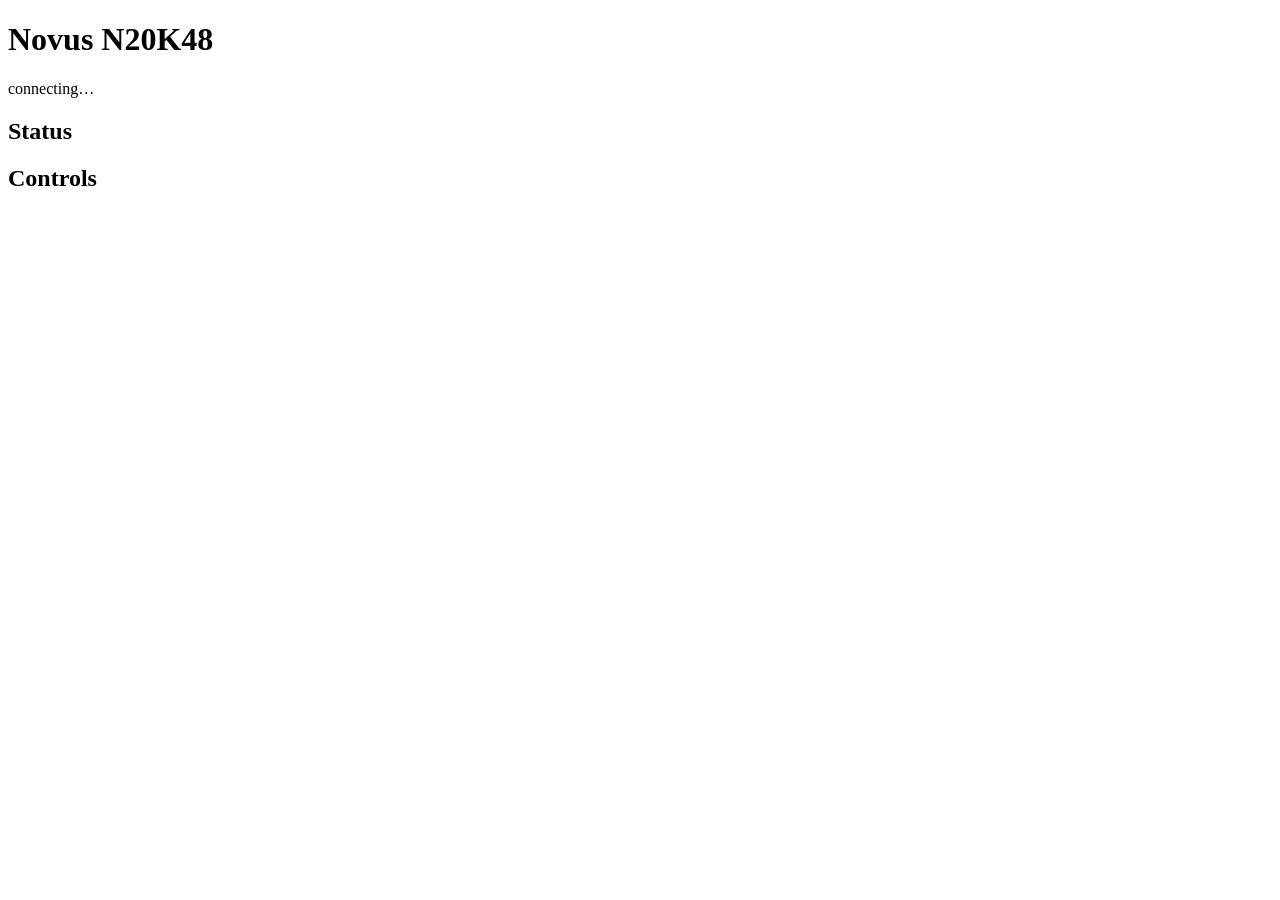
==== app/static/index.html @ 55de8d3a "Scaffold Modbus TCP dashboard for Novus N20K48 via CG WiFi module FastAPI backend polls the device o" ====
<!doctype html>
<html lang="en">
<head>
  <meta charset="utf-8" />
  <meta name="viewport" content="width=device-width, initial-scale=1" />
  <title>Novus N20K48 Control</title>
  <link rel="stylesheet" href="/static/style.css" />
</head>
<body>
  <header>
    <h1>Novus N20K48</h1>
    <div id="conn-status" class="status status-unknown">
      <span class="dot"></span>
      <span class="label">connecting…</span>
    </div>
  </header>

  <main>
    <section id="readings">
      <h2>Status</h2>
      <div id="reading-cards" class="card-grid"></div>
    </section>

    <section id="chart-section" hidden>
      <h2><span id="chart-title"></span></h2>
      <div class="range-buttons">
        <button data-minutes="60">1h</button>
        <button data-minutes="360">6h</button>
        <button data-minutes="1440">24h</button>
        <button data-minutes="10080">7d</button>
      </div>
      <canvas id="chart" width="800" height="240"></canvas>
    </section>

    <section id="controls">
      <h2>Controls</h2>
      <div id="control-list" class="control-list"></div>
    </section>
  </main>

  <script src="/static/app.js"></script>
</body>
</html>
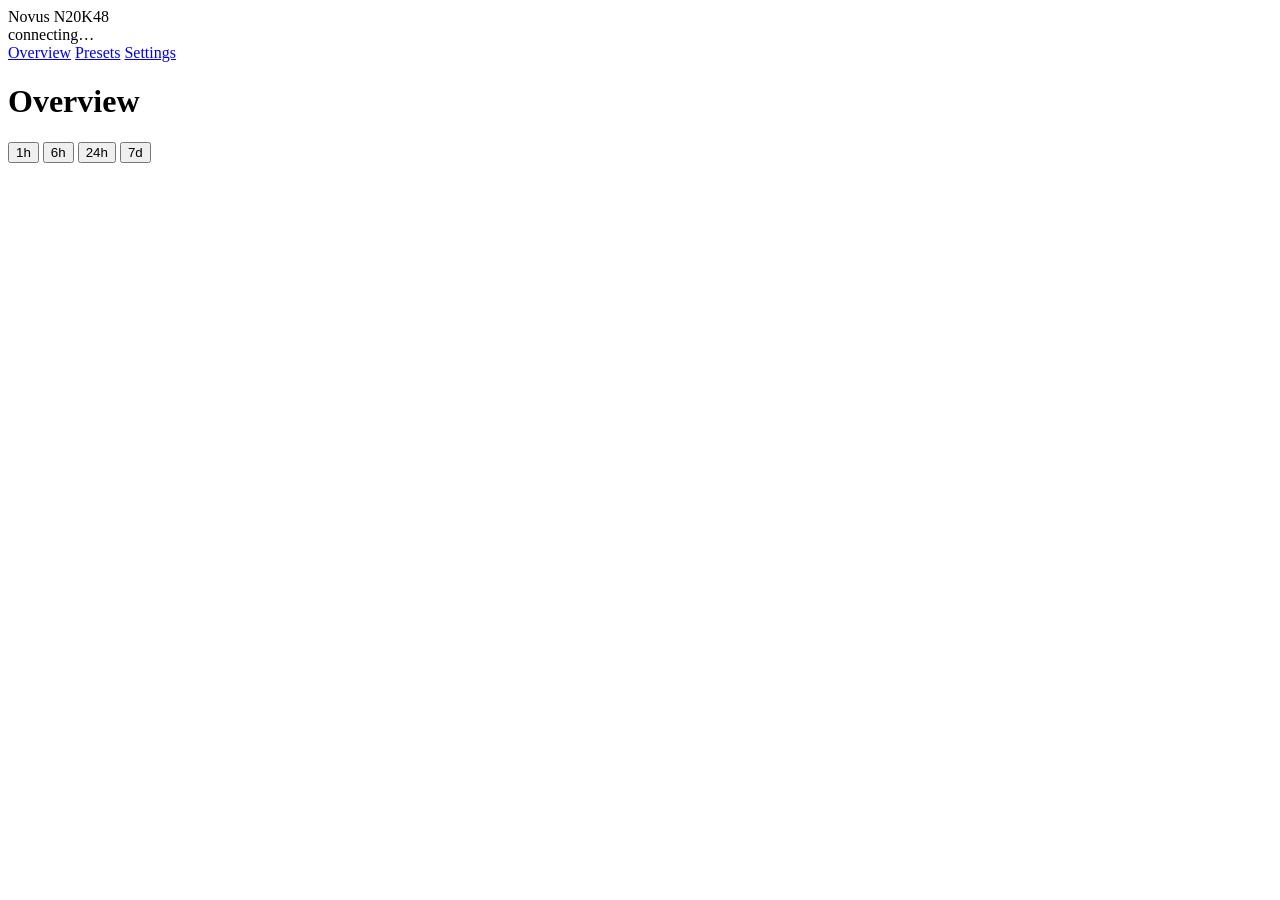
==== commit a9e3a5f4: "Add overview dashboard, run presets, and fix Modbus scaling bugs - Fix MODBUS_UNIT_ID: the CG-WiFi m" ====
--- a/app/static/index.html
+++ b/app/static/index.html
@@ -7,37 +7,43 @@
   <link rel="stylesheet" href="/static/style.css" />
 </head>
 <body>
-  <header>
-    <h1>Novus N20K48</h1>
-    <div id="conn-status" class="status status-unknown">
-      <span class="dot"></span>
-      <span class="label">connecting…</span>
-    </div>
-  </header>
+  <div class="app">
+    <nav class="sidebar">
+      <div class="brand">Novus N20K48</div>
+      <div id="conn-status" class="status status-unknown">
+        <span class="dot"></span>
+        <span class="label">connecting…</span>
+      </div>
+      <div class="nav-links">
+        <a href="/" class="nav-link active">Overview</a>
+        <a href="/static/presets.html" class="nav-link">Presets</a>
+        <a href="/static/settings.html" class="nav-link">Settings</a>
+      </div>
+    </nav>
 
-  <main>
-    <section id="readings">
-      <h2>Status</h2>
-      <div id="reading-cards" class="card-grid"></div>
-    </section>
+    <main>
+      <h1>Overview</h1>
 
-    <section id="chart-section" hidden>
-      <h2><span id="chart-title"></span></h2>
-      <div class="range-buttons">
-        <button data-minutes="60">1h</button>
-        <button data-minutes="360">6h</button>
-        <button data-minutes="1440">24h</button>
-        <button data-minutes="10080">7d</button>
-      </div>
-      <canvas id="chart" width="800" height="240"></canvas>
-    </section>
+      <div id="device-state" class="state-badges"></div>
 
-    <section id="controls">
-      <h2>Controls</h2>
-      <div id="control-list" class="control-list"></div>
-    </section>
-  </main>
+      <div id="overview-cards" class="card-grid overview-cards"></div>
 
-  <script src="/static/app.js"></script>
+      <section id="overview-chart-section">
+        <div class="chart-header">
+          <div id="chart-legend" class="chart-legend"></div>
+          <div class="range-buttons">
+            <button data-minutes="60" class="active">1h</button>
+            <button data-minutes="360">6h</button>
+            <button data-minutes="1440">24h</button>
+            <button data-minutes="10080">7d</button>
+          </div>
+        </div>
+        <canvas id="overview-chart" width="900" height="320"></canvas>
+      </section>
+    </main>
+  </div>
+
+  <script src="/static/common.js"></script>
+  <script src="/static/overview.js"></script>
 </body>
 </html>
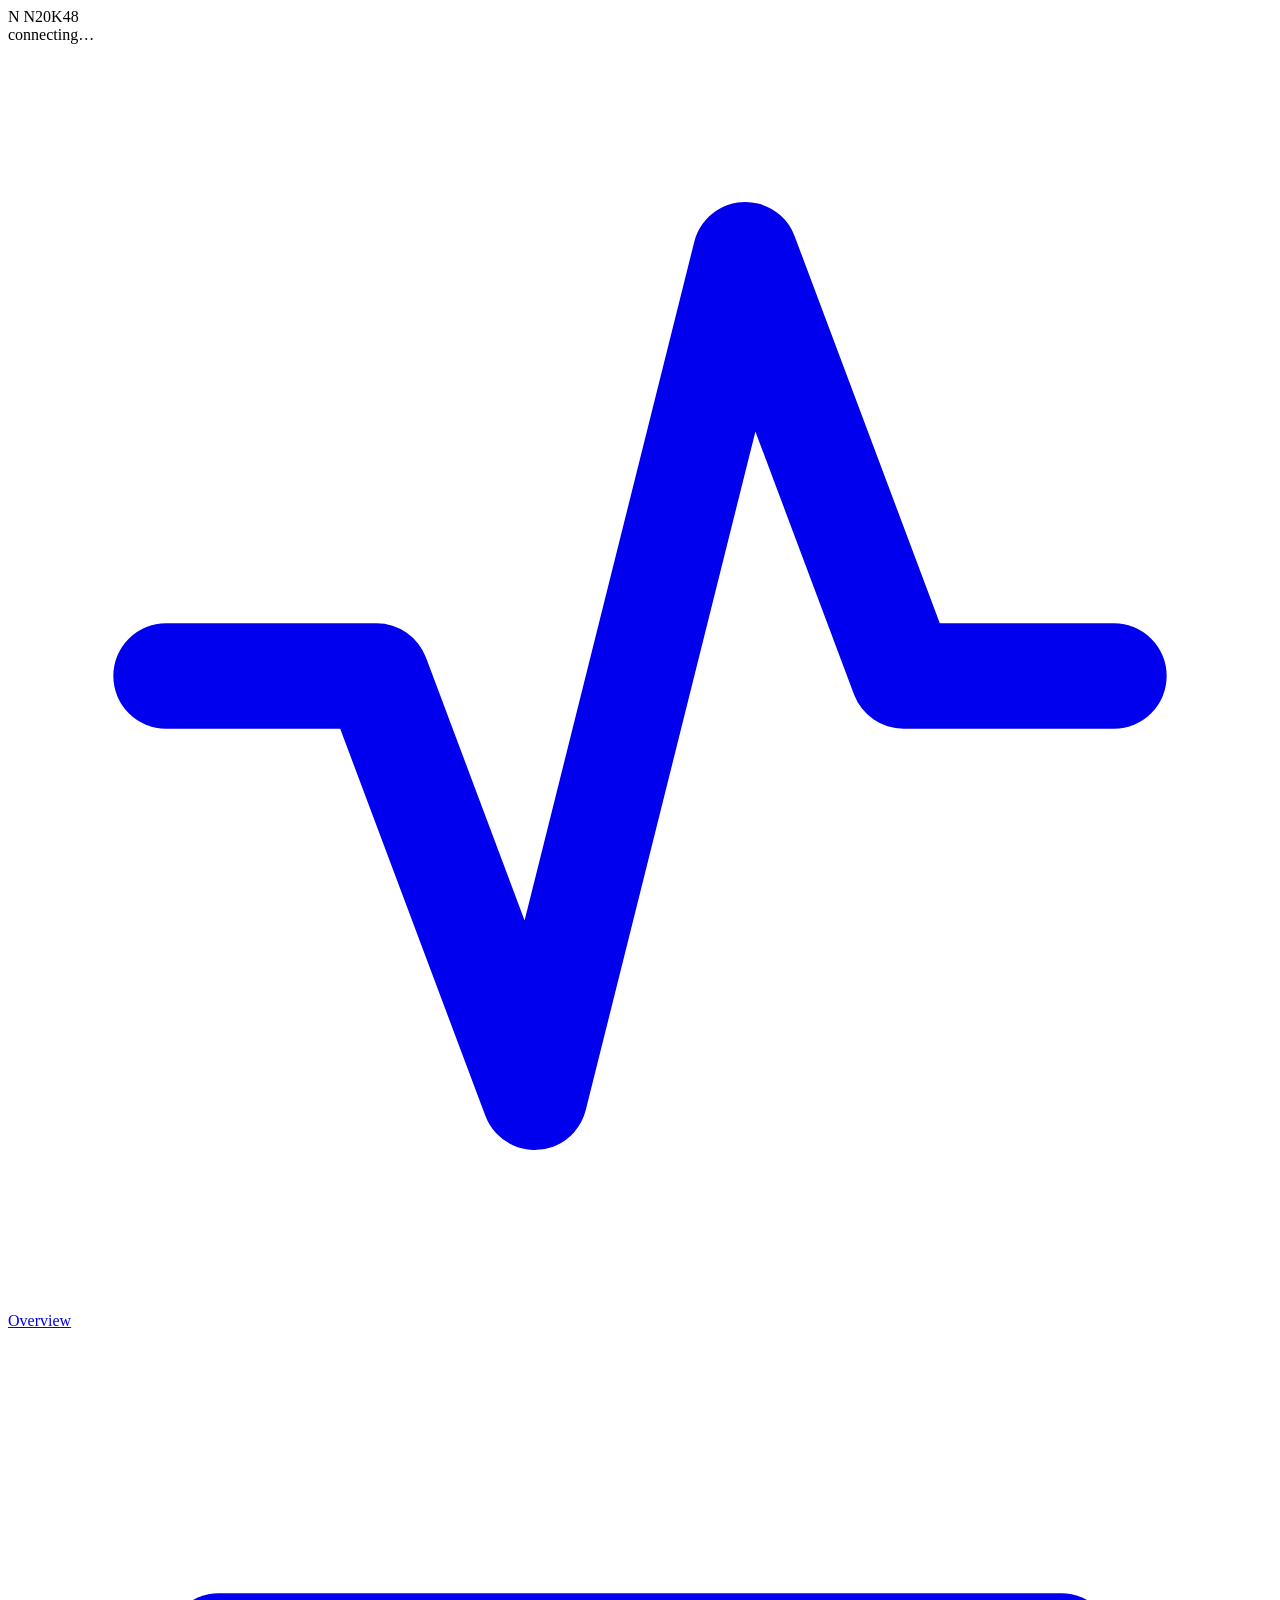
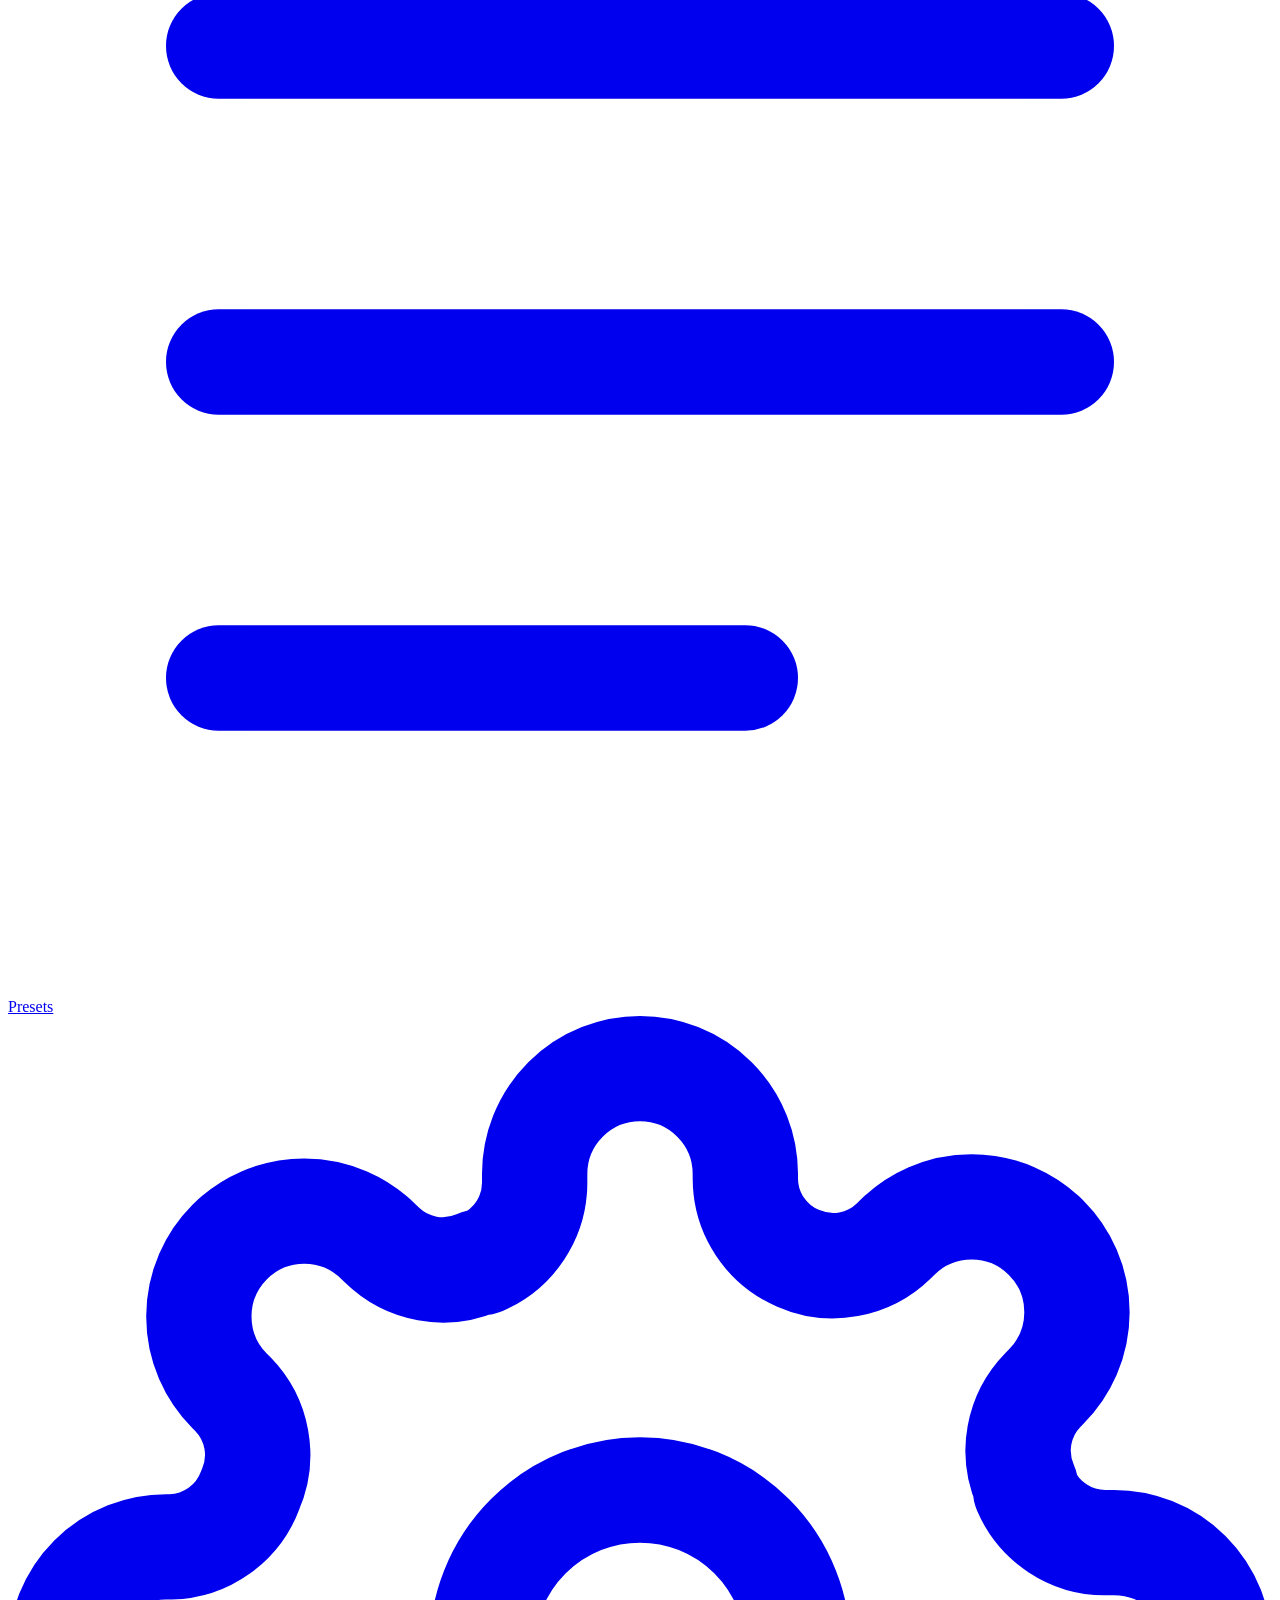
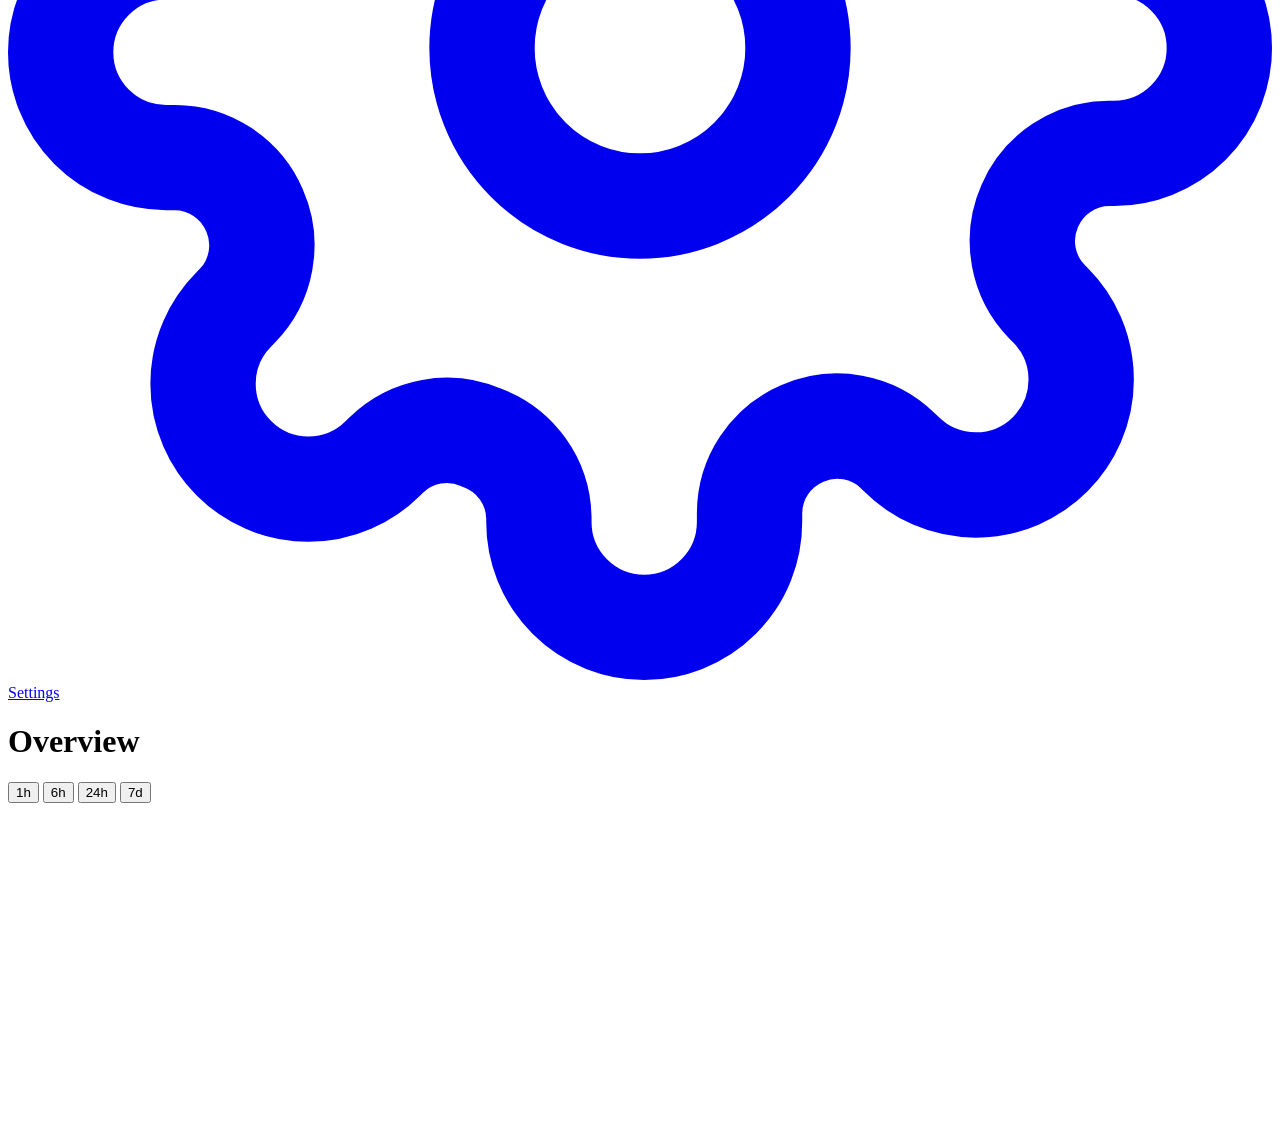
==== commit 9a25b59d: "Redesign UI, drive presets via native Ramp to Soak, add preset folders - Visual refresh: refined dar" ====
--- a/app/static/index.html
+++ b/app/static/index.html
@@ -9,15 +9,27 @@
 <body>
   <div class="app">
     <nav class="sidebar">
-      <div class="brand">Novus N20K48</div>
+      <div class="brand">
+        <span class="brand-mark">N</span>
+        <span class="brand-text">N20K48</span>
+      </div>
       <div id="conn-status" class="status status-unknown">
         <span class="dot"></span>
         <span class="label">connecting…</span>
       </div>
       <div class="nav-links">
-        <a href="/" class="nav-link active">Overview</a>
-        <a href="/static/presets.html" class="nav-link">Presets</a>
-        <a href="/static/settings.html" class="nav-link">Settings</a>
+        <a href="/" class="nav-link active">
+          <svg class="nav-icon" viewBox="0 0 24 24" fill="none" stroke="currentColor" stroke-width="2" stroke-linecap="round" stroke-linejoin="round"><path d="M3 12h4l3 8 4-16 3 8h4"/></svg>
+          <span>Overview</span>
+        </a>
+        <a href="/static/presets.html" class="nav-link">
+          <svg class="nav-icon" viewBox="0 0 24 24" fill="none" stroke="currentColor" stroke-width="2" stroke-linecap="round" stroke-linejoin="round"><line x1="4" y1="6" x2="20" y2="6"/><line x1="4" y1="12" x2="20" y2="12"/><line x1="4" y1="18" x2="14" y2="18"/></svg>
+          <span>Presets</span>
+        </a>
+        <a href="/static/settings.html" class="nav-link">
+          <svg class="nav-icon" viewBox="0 0 24 24" fill="none" stroke="currentColor" stroke-width="2" stroke-linecap="round" stroke-linejoin="round"><circle cx="12" cy="12" r="3"/><path d="M19.4 15a1.65 1.65 0 0 0 .33 1.82l.06.06a2 2 0 1 1-2.83 2.83l-.06-.06a1.65 1.65 0 0 0-1.82-.33 1.65 1.65 0 0 0-1 1.51V21a2 2 0 0 1-4 0v-.09A1.65 1.65 0 0 0 9 19.4a1.65 1.65 0 0 0-1.82.33l-.06.06a2 2 0 1 1-2.83-2.83l.06-.06a1.65 1.65 0 0 0 .33-1.82 1.65 1.65 0 0 0-1.51-1H3a2 2 0 0 1 0-4h.09A1.65 1.65 0 0 0 4.6 9a1.65 1.65 0 0 0-.33-1.82l-.06-.06a2 2 0 1 1 2.83-2.83l.06.06a1.65 1.65 0 0 0 1.82.33H9a1.65 1.65 0 0 0 1-1.51V3a2 2 0 0 1 4 0v.09a1.65 1.65 0 0 0 1 1.51 1.65 1.65 0 0 0 1.82-.33l.06-.06a2 2 0 1 1 2.83 2.83l-.06.06a1.65 1.65 0 0 0-.33 1.82V9a1.65 1.65 0 0 0 1.51 1H21a2 2 0 0 1 0 4h-.09a1.65 1.65 0 0 0-1.51 1z"/></svg>
+          <span>Settings</span>
+        </a>
       </div>
     </nav>
 
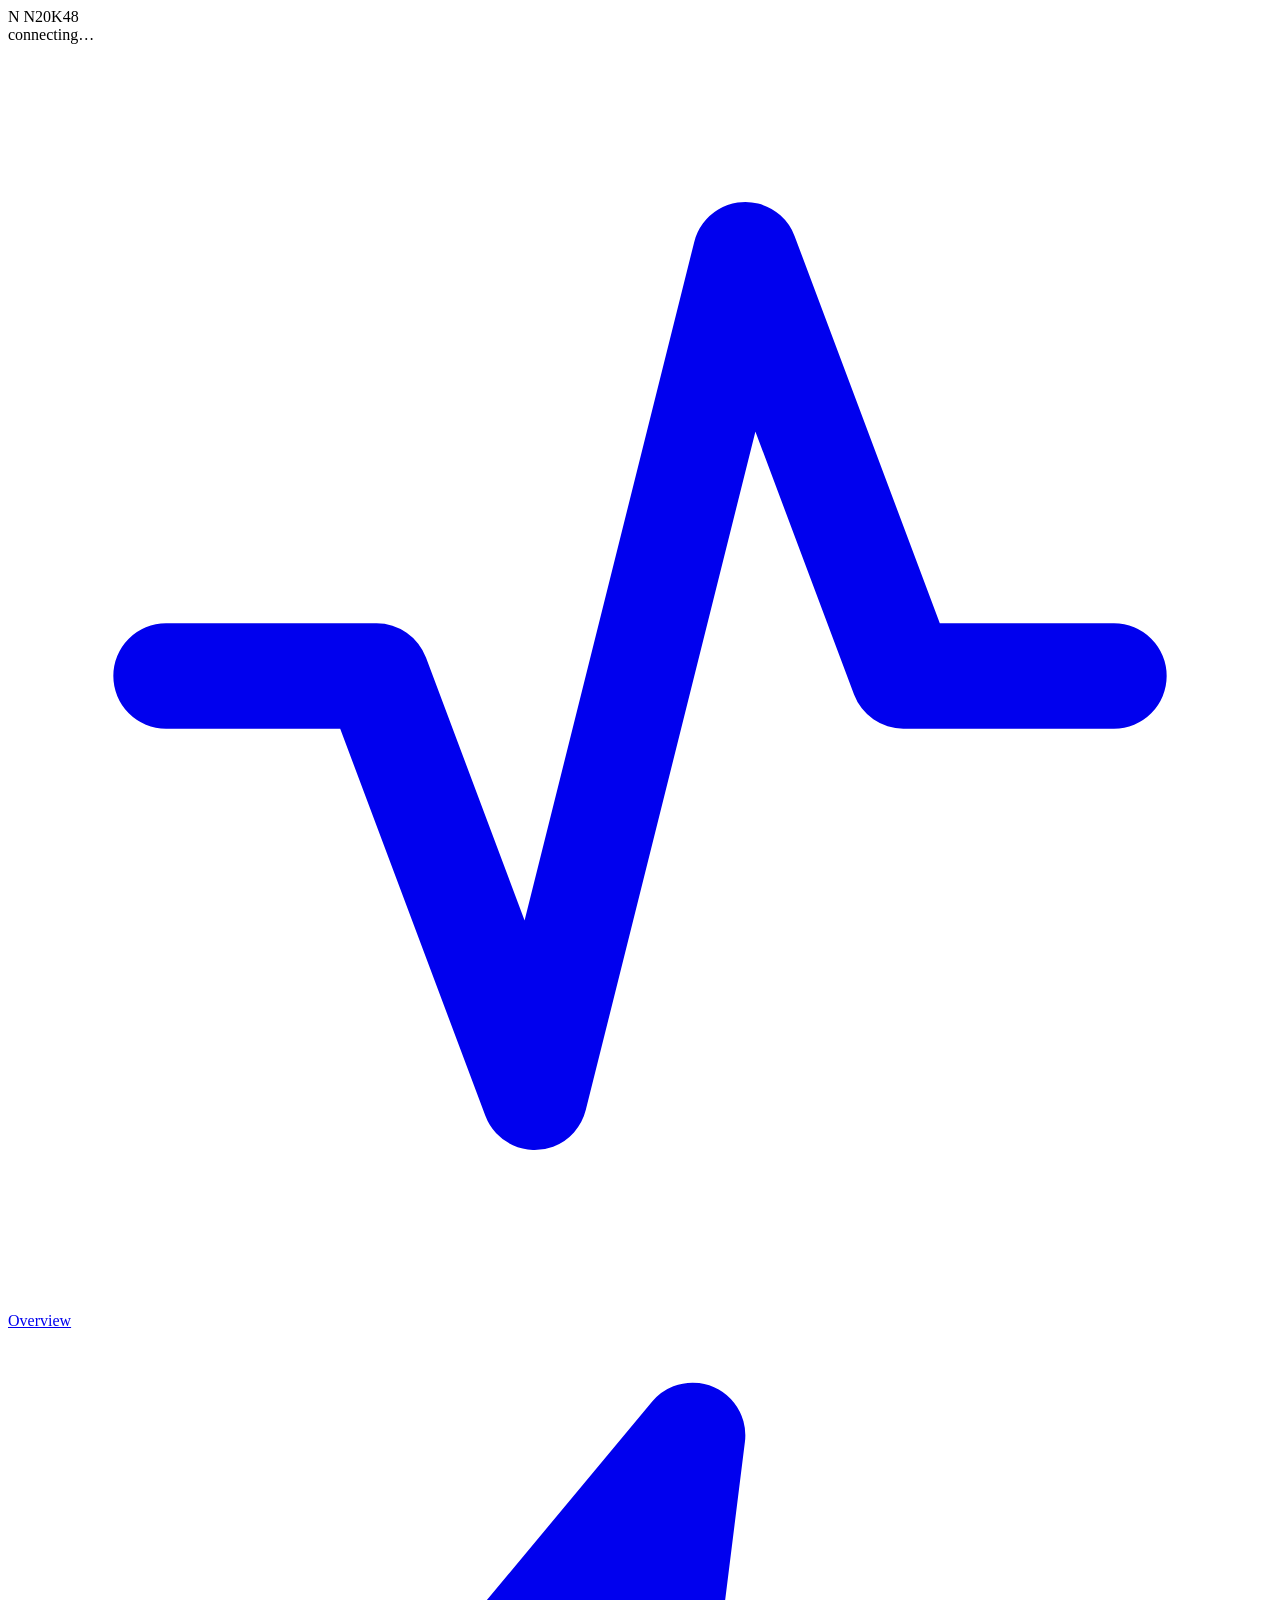
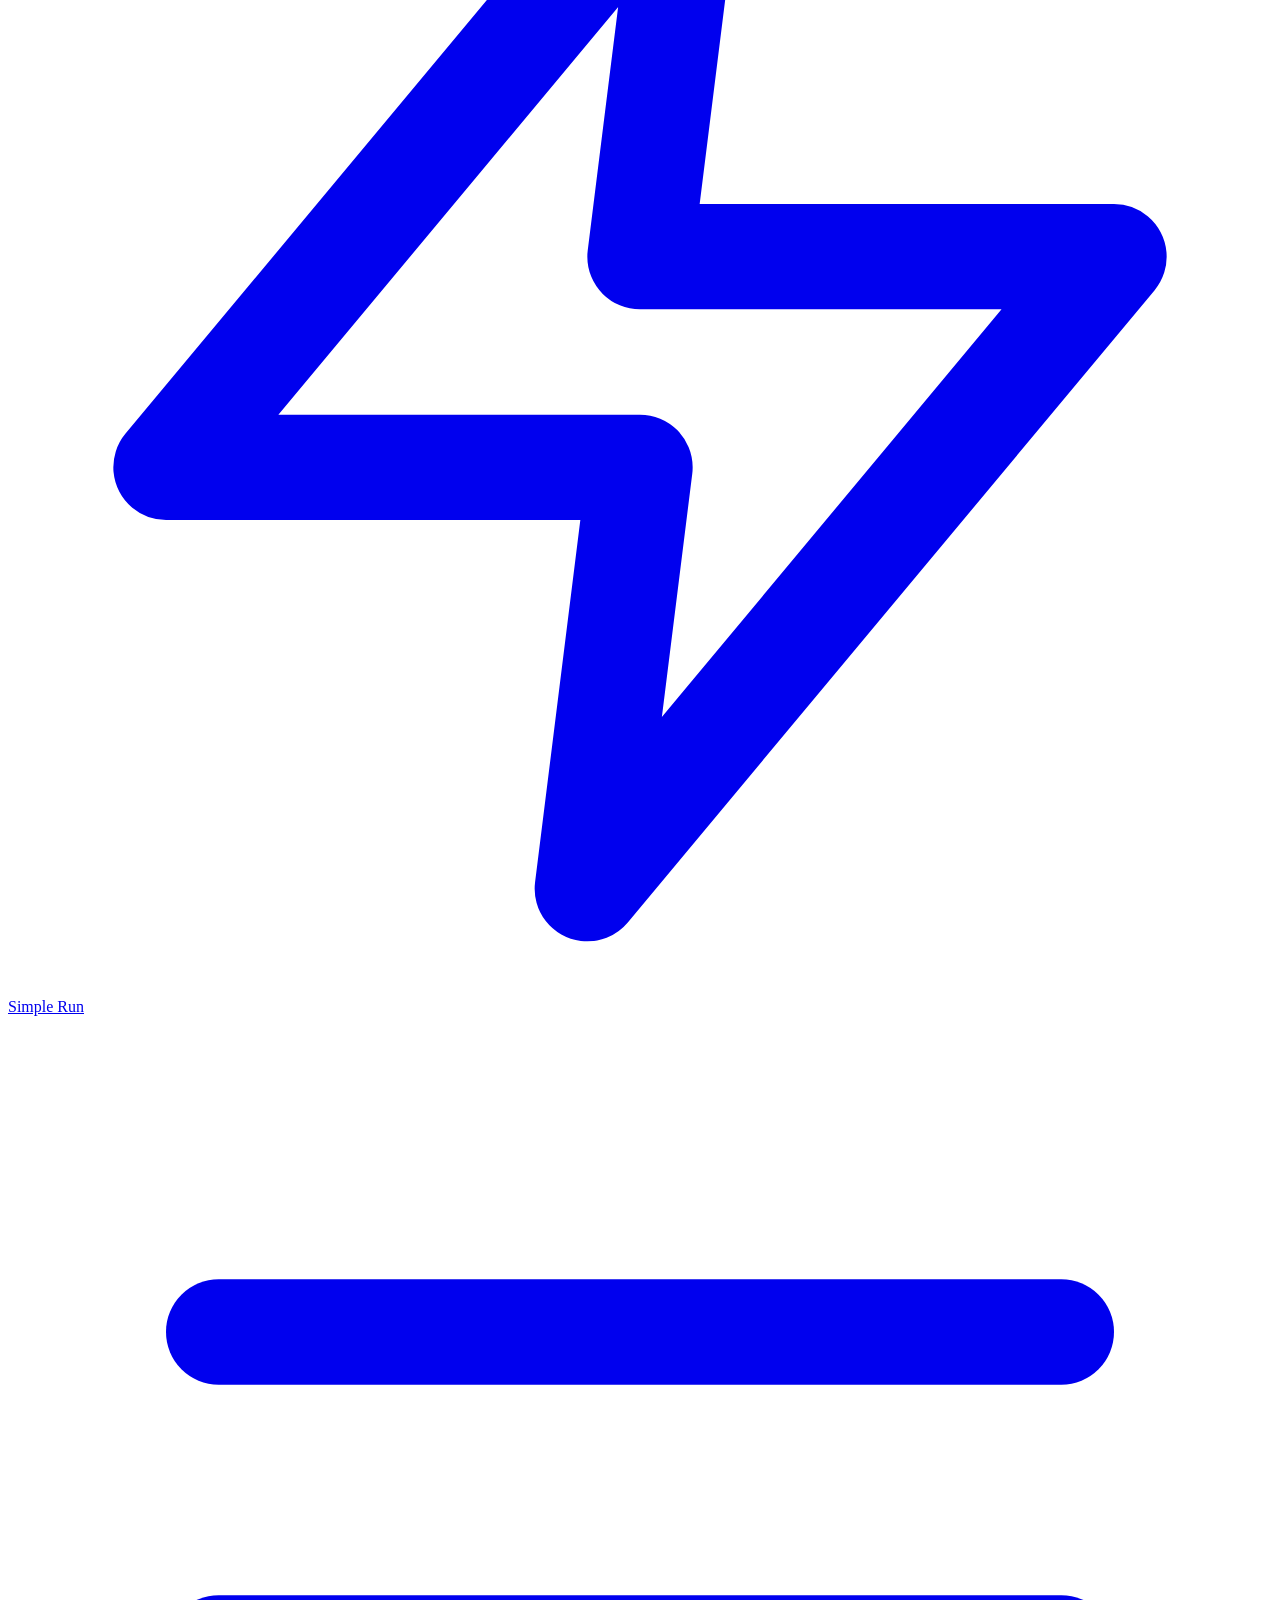
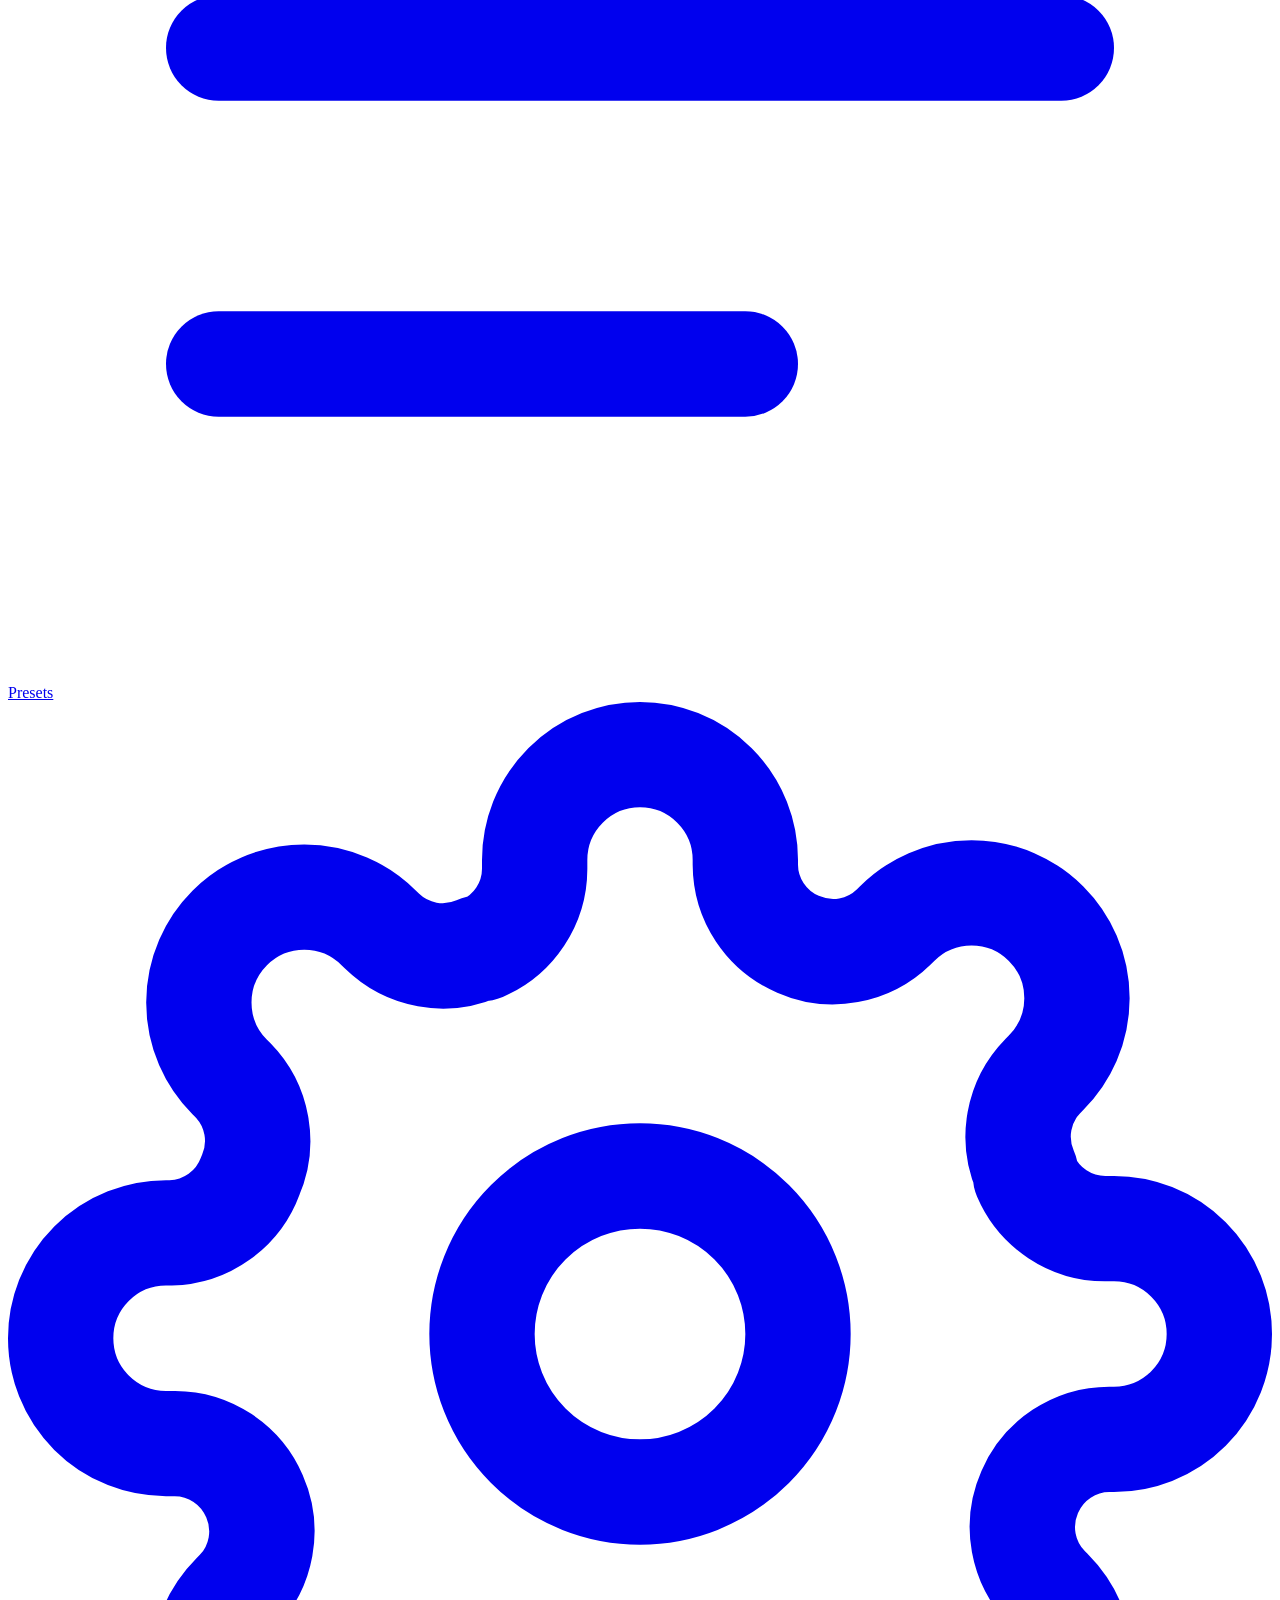
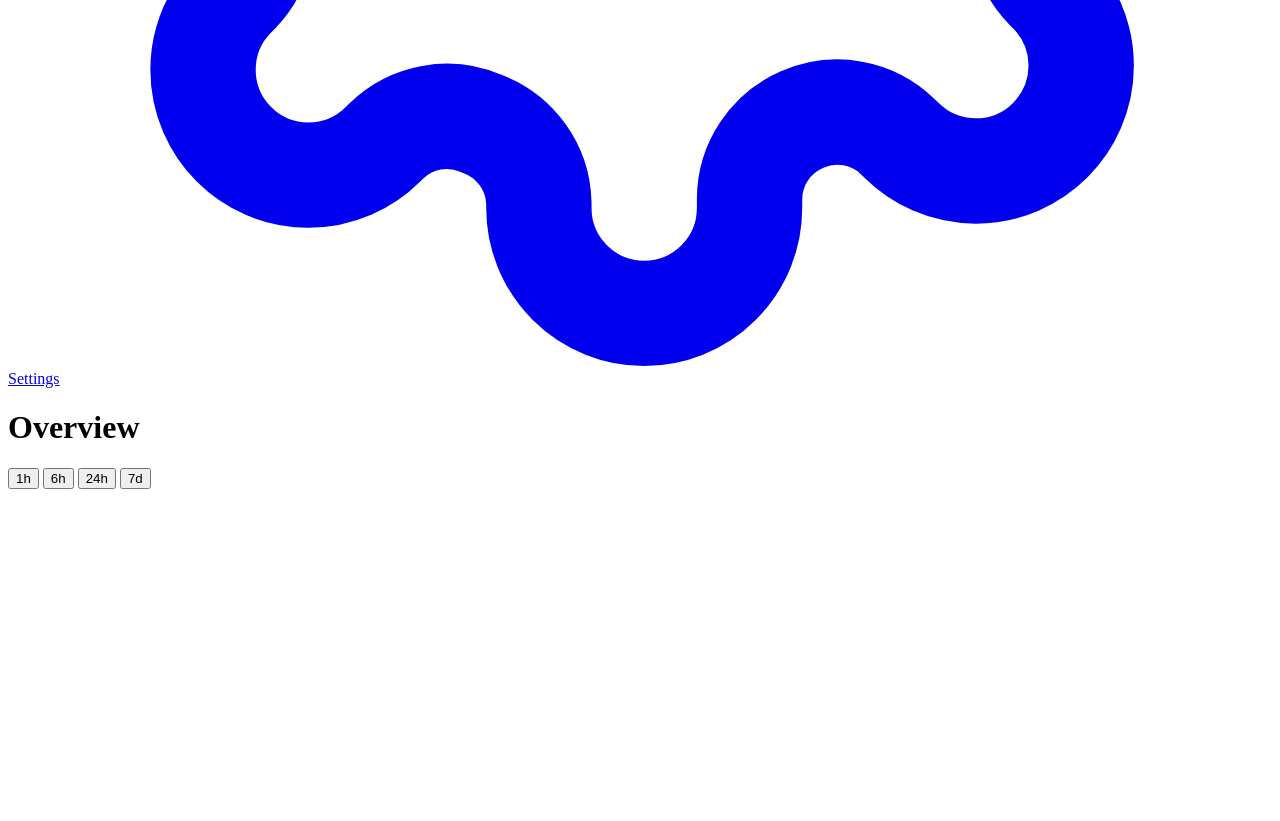
==== commit afbe0f7b: "Add Simple Run, native ramp programs, collapsible folders, and mobile fixes - New Simple Run tab: se" ====
--- a/app/static/index.html
+++ b/app/static/index.html
@@ -4,7 +4,7 @@
   <meta charset="utf-8" />
   <meta name="viewport" content="width=device-width, initial-scale=1" />
   <title>Novus N20K48 Control</title>
-  <link rel="stylesheet" href="/static/style.css" />
+  <link rel="stylesheet" href="/static/style.css?v=2" />
 </head>
 <body>
   <div class="app">
@@ -21,6 +21,10 @@
         <a href="/" class="nav-link active">
           <svg class="nav-icon" viewBox="0 0 24 24" fill="none" stroke="currentColor" stroke-width="2" stroke-linecap="round" stroke-linejoin="round"><path d="M3 12h4l3 8 4-16 3 8h4"/></svg>
           <span>Overview</span>
+        </a>
+        <a href="/static/simple-run.html" class="nav-link">
+          <svg class="nav-icon" viewBox="0 0 24 24" fill="none" stroke="currentColor" stroke-width="2" stroke-linecap="round" stroke-linejoin="round"><path d="M13 2 3 14h9l-1 8 10-12h-9l1-8z"/></svg>
+          <span>Simple Run</span>
         </a>
         <a href="/static/presets.html" class="nav-link">
           <svg class="nav-icon" viewBox="0 0 24 24" fill="none" stroke="currentColor" stroke-width="2" stroke-linecap="round" stroke-linejoin="round"><line x1="4" y1="6" x2="20" y2="6"/><line x1="4" y1="12" x2="20" y2="12"/><line x1="4" y1="18" x2="14" y2="18"/></svg>
@@ -50,12 +54,15 @@
             <button data-minutes="10080">7d</button>
           </div>
         </div>
-        <canvas id="overview-chart" width="900" height="320"></canvas>
+        <div class="chart-canvas-wrap">
+          <canvas id="overview-chart" width="900" height="320"></canvas>
+          <div id="chart-tooltip" class="chart-tooltip" hidden></div>
+        </div>
       </section>
     </main>
   </div>
 
-  <script src="/static/common.js"></script>
-  <script src="/static/overview.js"></script>
+  <script src="/static/common.js?v=2"></script>
+  <script src="/static/overview.js?v=2"></script>
 </body>
 </html>
